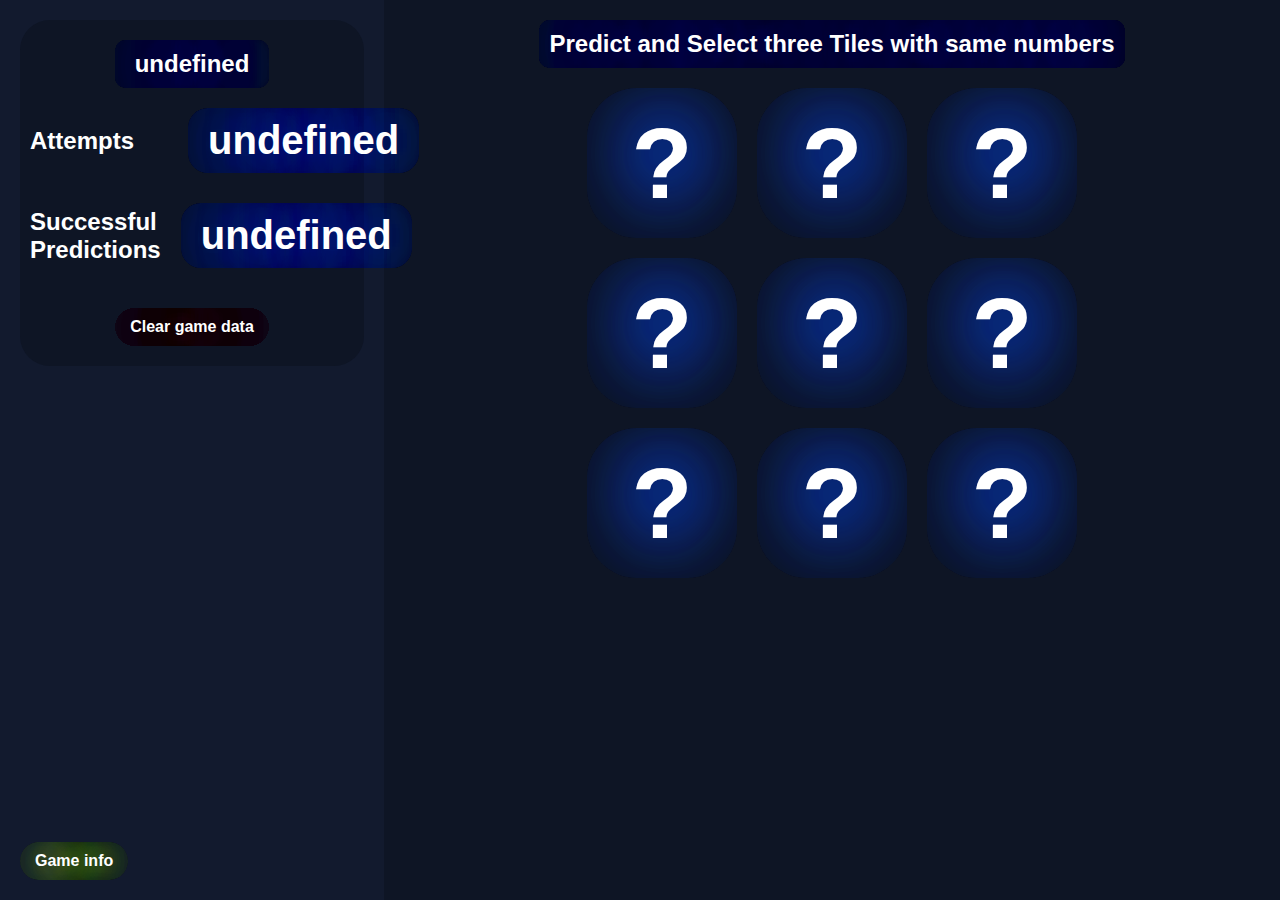
==== game.html @ ada83ffa "Uploaded game files" ====
<!DOCTYPE html>
<html lang="en">

<head>
    <meta charset="UTF-8">
    <meta http-equiv="X-UA-Compatible" content="IE=edge">
    <meta name="viewport" content="width=device-width, initial-scale=1.0">
    <link rel="stylesheet" href="style.css">
    <link rel="stylesheet" href="tabletscreen.css">
    <link rel="stylesheet" href="mobilescreen.css">
    <script defer src="script.js"></script>
    <title>predictDfuture</title>
</head>

<body>
    <div id="clearprogressoverlay">
        <div class="completedcontainer" id="submitnamecontainer" >
            <div class="entername">
                <h3>Are you sure you want to delete game date?</h3>
                <p class="clearprogresswarning">Please Note: Player name, attempts and successful predictions data will be deleted</p>
            </div>

            <div class="clearprogressoptions">
                <div class="options" id="wipegamedata" onclick="clearprogress()">
                    <h3>Yes</h3>
                </div>

                <div class="options" onclick="dontclearprogress()">
                    <h3>No</h3>
                </div>
            </div>
            
        </div>
    </div>

    <div class="gameinfocard" id="gameinfocard">
        <div class="startcardtext">
            <h4>Prediction Game Challenge</h4><br><br>
            <h5><span class="logotext">predictDfuture ver1.0 - Test your genie skills&#128515</span></h5><br><br>
            <p>After each attempt, click unravel mystery to see the tiles with same number</p><br>
            <p>Click predict again after every attempt, to predict another set of tiles<br><br>
            <p>The developer will appreciate your feedback, click the feedback button to send your feedback to the developer</p>
            <br>
            <p class="projectinfo">self-dev prj #7</p>
            
            <!-- automatically opening user mail app to send mail to me with my email and mail subject defined -->
            <a href="mailto:ojeisreal@gmail.com?subject=predictDfuture%20Game%20User%20Feedback"> 
                <div class="sendfeedback">
                    <h3>Send Feedback</h3>
                </div>
            </a>
        </div>
        <!-- <p class="downarrow">&#9660</p> -->
    </div>

    <div class="hidegameinfocard" id="hidegameinfocard" onclick="hidegameinfocard()"></div>

    <aside>
        <div class="progress">
            <div class="playernamesect">
                <h2 id="playernametext"></h2>
            </div>

            <div class="successattempts">
                <div class="attempts">
                    <h3>Attempts</h3>
                    <h3 id="predictionattempts"></h3>
                </div>
        
                <div class="Successfuls">
                    <h3 class="Successfulsvalue">Successful<br>Predictions</h3>
                    <h3 id="predictionsuccess"></h3>
                </div>
            </div>
    
            <div class="clearprogress" onclick="initiateclearprogress()">
                <h3>Clear game data</h3>
            </div>
        </div>
        

        <div class="gameinfo" onclick="gameinfo()">
            <h3>Game info</h3>
        </div>
    </aside>

    <main>
        <div class="completedoverlay" id="completedoverlay">
            <div class="completedcontainer">
                <div class="predictagain" onclick="predictagain()">
                    <h3>Predict more futures</h3>
                </div>
    
                <div class="showtilevalues" onclick="showtilevalues()">
                    <h3>Unravel mystery behind the tiles</h3>
                </div>
            </div>
        </div>

        <div class="headersect">
            <h2 id="headertext">Predict and Select three Tiles with same numbers</h2>
            <div class="predictagain" id="predictagain" onclick="predictagain()">
                <h3>Predict more futures</h3>
            </div>
        </div>

        <div class="submain">
            <div id="tilesholder">
                <div class="row1">
                    <div class="tile" onclick="tileselect(0)">
                        <h1 class="tilevalue">?</h1>
                    </div>
                    <div class="tile"  onclick="tileselect(1)">
                        <h1 class="tilevalue">?</h1>
                    </div>
                    <div class="tile" onclick="tileselect(2)">
                        <h1 class="tilevalue">?</h1>
                    </div>
                </div>
        
                <div class="row2">
                    <div class="tile" onclick="tileselect(3)">
                        <h1 class="tilevalue">?</h1>
                    </div>
                    <div class="tile"  onclick="tileselect(4)">
                        <h1 class="tilevalue">?</h1>
                    </div>
                    <div class="tile" onclick="tileselect(5)">
                        <h1 class="tilevalue">?</h1>
                    </div>
                </div>
        
                <div class="row3">
                    <div class="tile" onclick="tileselect(6)">
                        <h1 class="tilevalue">?</h1>
                    </div>
                    <div class="tile" onclick="tileselect(7)">
                        <h1 class="tilevalue">?</h1>
                    </div>
                    <div class="tile" onclick="tileselect(8)">
                        <h1 class="tilevalue">?</h1>
                    </div>
                </div>
            </div>
        </div>
    </main>
    
</body>

</html>
---- style.css ----
*{
    margin: 0;
    padding: 0;
    box-sizing: border-box;
    font-family: Verdana, Geneva, Tahoma, sans-serif;
}

html{
    height: 100%;
}

body{
    background-color: #0e1525;
}

aside{
    background-color: #121a2e;
    padding: 20px 20px;
    width: 30%;
    position: absolute;
    height: 100%;
}

main{
    width: 70%;
    position: absolute;
    right: 0;
}

.headersect h2{
    color: white;
    font-size: 24px;
    font-family: Verdana, Geneva, Tahoma, sans-serif;
    text-align: center;
    padding: 10px 10px;
    text-shadow: 2px 2px 80px #0048ff, -2px -2px 80px #0048ff, -2px 2px 80px #0048ff, 2px -2px 80px #0048ff;
}

.headersect{
    width: fit-content;
    margin: auto;
    border-radius: 10px;
    overflow: hidden;
    margin-top: 20px;
}

.progress{
    background-color: #0e1525;
    padding: 20px 10px;
    border-radius: 30px;
}

h1{
    color: white;
    font-size: 100px;
    font-family: Verdana, Geneva, Tahoma, sans-serif;
    text-shadow: 2px 2px 80px #0048ff, -2px -2px 80px #0048ff, -2px 2px 80px #0048ff, 2px -2px 80px #0048ff;
    text-align: center;
    line-height: 150px;
}

h1:hover{
    text-shadow: 2px 2px 80px #95b3ff, -2px -2px 80px #95b3ff, -2px 2px 80px #95b3ff, 2px -2px 80px #95b3ff;
}

h3{
    color: white;
    font-size: 24px;
    font-family: Verdana, Geneva, Tahoma, sans-serif;
    text-align: center;
}

.clearprogress h3, .gameinfo h3 {
    font-size: 16px;
    width: fit-content;
    margin: auto;
    padding: 10px 15px;
    border-radius: 30px;
    overflow: hidden;
    cursor: pointer;
}

.clearprogress h3{
    text-shadow: 2px 2px 80px #ff5757, -2px -2px 80px #ff5757, -2px 2px 80px #ff5757, 2px -2px 80px #ff5757;
}

.clearprogress h3:hover{
    text-shadow: 2px 2px 80px #ffbebe, -2px -2px 80px #ffbebe, -2px 2px 80px #ffbebe, 2px -2px 80px #ffbebe;
}

.gameinfo h3{
    text-shadow: 2px 2px 40px yellowgreen, -2px -2px 40px yellowgreen, -2px 2px 40px yellowgreen, 2px -2px 40px yellowgreen;
}

.gameinfo h3:hover{
    text-shadow: 2px 2px 40px rgb(213, 238, 162), -2px -2px 40px rgb(213, 238, 162), -2px 2px 40px rgb(213, 238, 162), 2px -2px 40px rgb(213, 238, 162);
}

.gameinfo{
    position: absolute;
    bottom: 20px;
}

#predictionattempts , #predictionsuccess{
    font-size: 40px;
    width: fit-content;
    padding: 10px 20px;
    text-shadow: 2px 2px 80px #0048ff, -2px -2px 80px #0048ff, -2px 2px 80px #0048ff, 2px -2px 80px #0048ff;
    border-radius: 20px;
    overflow: hidden;
}

.attempts{
    gap: 54px;
    display: flex;
    align-items: center;
    margin: 0 auto;
    margin-bottom: 30px;
    width: fit-content;
}

.Successfulsvalue{
    text-align: left;
}

.Successfuls{
    gap: 20px;
    display: flex;
    align-items: center;
    margin: 0 auto;
    margin-bottom: 40px;
    width: fit-content;
}

.predictagain{
    font-size: 16px;
    width: fit-content;
    margin: auto;
    padding: 10px 15px;
    border-radius: 30px;
    overflow: hidden;
    cursor: pointer;
    background-color: #417e1d;
}

.predictagain:hover{
    background-color: #66be32;
}

.showtilevalues{
    font-size: 16px;
    width: fit-content;
    margin: auto;
    padding: 10px 15px;
    border-radius: 30px;
    margin-top: 20px;
    overflow: hidden;
    cursor: pointer;
    background-color: #121a2e;
}

.showtilevalues:hover{
    background-color: #2c4072;
}

.completedoverlay{
    background-color: rgba(255, 255, 255, 0.2);
    position: absolute;
    width: 100%;
    height: 100vh;
    z-index: 1;
    display: none;
}

.completedcontainer{
    position: relative;
    width: fit-content;
    /* how to centre a div */
    top: 50%;
    left: 50%;
    transform: translate(-50%,-50%);
}

#tilesholder{
    width: fit-content;
    margin: auto;
    position: relative;
    top: 10px;
}

.row1, .row2, .row3 {
    display: flex;
}

.tile{
    width: 150px;
    height: 150px;
    border-radius: 50px;
    overflow: hidden;
    margin: 10px;
    cursor: pointer;
}

.applogo{
    width: fit-content;
    margin: auto;
    border-radius: 40px;
    overflow: hidden;
    transform: translateY(40vh);
    background-color: #012ea186;
    /* display: none; */
}

.applogo h3{
    font-size: 50px;
    padding: 0 20px;
    padding-bottom: 10px;
    /* text-shadow: 2px 2px 80px #0048ff, -2px -2px 80px #0048ff, -2px 2px 80px #0048ff, 2px -2px 80px #0048ff; */
}

.startcard{
    color: white;
    padding: 40px;
    background-color: #121a2e;
    border-radius: 40px;
    position: absolute;
    top: 50%;
    left: 50%;
    transform: translate(-50%,-50%);
    width: 85%;
    display: none;
    transition: 1000ms ease;
}

h4{
    font-size: 24px;
}

h5{
    font-size: 20px;
}

.note{
    text-align: center;
}

p{
    font-size: 20px;
}

.logotext{
    color: #b7c3e1;
}

.startgamebtn{
    display: flex;
    width: fit-content;
    margin: auto;
    margin-top: 40px;
}

.start{
    width: fit-content;
    padding: 10px 30px;
    border-radius: 30px;
    overflow: hidden;
    cursor: pointer;
    background-color: #417e1d;
}

.start:hover{
    background-color: #66be32;
}

.logotxt{
    opacity: 0;
    transition: 1000ms ease;
}

#logotxt7{
    font-size: 0px;
    color: #b7c3e1;
}

#submitnamecontainer{
    background-color: #0e1525;
    padding: 20px 40px;
    border-radius: 20px;
}

.submitname{
    font-size: 16px;
    width: fit-content;
    margin: auto;
    padding: 10px 15px;
    border-radius: 30px;
    overflow: hidden;
    cursor: pointer;
    background-color: #417e1d;
}

.submitname:hover{
    background-color: #66be32;
}

input{
    height: 50px;
    width: 100%;
    background-color: #121a2e;
    margin: 20px 0;
    padding-left: 10px;
    border-radius: 5px;
    /* border: 1px solid white; */
    color: white;
    font-size: 24px;
    font-family: Verdana, Geneva, Tahoma, sans-serif;
    font-weight: 600;
}

::placeholder{
    color: white;
    font-size: 16px;
    font-weight: 500;
}

#continue{
    display: none;
}

#submitnameoverlay{
    background-color: rgba(255, 255, 255, 0.2);
    position: absolute;
    width: 100%;
    height: 100%;
    z-index: 1;
    display: none;
    transition: 1000ms ease;
}

.playernamesect h2{
    color: white;
    font-size: 24px;
    font-family: Verdana, Geneva, Tahoma, sans-serif;
    text-align: center;
    padding: 10px 20px;
    text-shadow: 2px 2px 80px #0048ff, -2px -2px 80px #0048ff, -2px 2px 80px #0048ff, 2px -2px 80px #0048ff;
}

.playernamesect{
    width: fit-content;
    margin: auto;
    border-radius: 10px;
    overflow: hidden;
    margin-bottom: 20px;
}

#predictagain{
    display: none;
}

#clearprogressoverlay{
    background-color: rgba(255, 255, 255, 0.2);
    position: absolute;
    width: 100%;
    height: 100%;
    z-index: 2;
    display: none;
    transition: 1000ms ease;
}

.clearprogresswarning{
    margin: 40px 0;
    color: white;
}

.clearprogressoptions{
    display: flex;
    gap: 50px;
    width: fit-content;
    margin: auto;
}

.options{
    font-size: 16px;
    width: fit-content;
    padding: 10px 30px;
    border-radius: 30px;
    overflow: hidden;
    cursor: pointer;
    background-color: #417e1d;
}

.options:hover{
    background-color: #66be32;
}

#wipegamedata{
    background-color: red;
}

#wipegamedata:hover{
    background-color: #ff5757;
}

/* properties for enlarged card */
/* .change{
    color: white;
    padding: 20px 40px;
    background-color: #19243e;
    border-radius: 40px;
    position: absolute;
    width: 85%;
    transition: 1000ms ease;
    z-index: 2;
    transform-origin: left bottom;
    left: 95px;
    top: 85px;
} */

.gameinfocard{
    color: white;
    padding: 20px 40px;
    background-color: #19243e;
    border-radius: 40px;
    position: absolute;
    width: 84%;
    transition: 1000ms ease;
    z-index: 3;
    transform-origin: center;
    transform: scale(0,0);
    margin: 8%;
}

.sendfeedback{
    width: fit-content;
    margin: auto;
    margin-top: 20px;
    padding: 10px 30px;
    border-radius: 30px;
    overflow: hidden;
    cursor: pointer;
    background-color: #417e1d;
}

.sendfeedback:hover{
    background-color: #66be32;
}

.downarrow{
    position: absolute;
    font-size: 42px;
    color: #19243e;
    transform: scale(1.5,1);
}

.hidegameinfocard{
    background-color: aqua;
    position: absolute;
    width: 100%;
    height: 100%;
    z-index: 2;
    display: none;
    opacity: 0;
    cursor: pointer;
}

a{
    text-decoration: none;
}

.projectinfo{
    text-align: end;
}
---- tabletscreen.css ----
@media (max-width: 1000px){
    aside{
        width: 100%;
        height: 30%;
    }

    main{
        width: 100%;
        height: 70%;
        bottom: 0;
    }

    .headersect{
        margin-top: 20px;
    }

    .progress{
        padding: 10px 20px;
        margin: auto;
    }

    .successattempts{
        display: flex;
        background-color: #121a2e;
        padding: 20px;
        margin-bottom: 20px;
        border-radius: 20px;
    }

    .Successfuls{
        margin-bottom: 10px;
    }

    .attempts{
        margin-bottom: 10px;
        gap: 20px;
    }

    #tilesholder{
        margin-top: 30px;
    }

    .gameinfo{
        position: relative;
        bottom: -250%;
        z-index: 1;
    }

    .completedoverlay{
        height: 100%;
    }

    .gameinfocard{
        margin: 30% 8%;
    }
}
---- mobilescreen.css ----
@media (max-width: 500px){

    .headersect h2{
        font-size: 16px;
        text-shadow: 2px 2px 60px #0048ff, -2px -2px 60px #0048ff, -2px 2px 60px #0048ff, 2px -2px 60px #0048ff;
    }

    .headersect{
        margin-top: 10px;
    }
    
    h3{
        font-size: 16px;
    }

    .clearprogress h3, .gameinfo h3{
        font-size: 14px;
    }

    #predictionattempts , #predictionsuccess{
        font-size: 16px;
    }

    .predictagain{
        font-size: 14px;
    }

    .showtilevalues{
        font-size: 14px;
    }

    .applogo h3{
        font-size: 40px;
    }

    h4{
        font-size: 20px;
    }
    
    h5{
        font-size: 16px;
    }

    p{
        font-size: 16px;
    }

    .submitname{
        font-size: 16px;
    }

    ::placeholder{
        font-size: 16px;
    }

    input{
        font-size: 24px;
    }

    .playernamesect h2{
        font-size: 24px;
    }

    .options{
        font-size: 16px;
    }

    h1{
        font-size: 60px;
        text-shadow: 4px 2px 60px #0048ff, -2px -2px 60px #0048ff, -2px 2px 60px #0048ff, 2px -2px 60px #0048ff;
        line-height: 100px;
    }

    .tile{
        width: 100px;
        height: 100px;
        border-radius: 30px;
        margin: 5px;
    }

    aside{
        padding: 5px 10px;
    }

    .attempts, .Successfuls{
        gap: 10px;
    }

    .attempts{
        margin-right: 15px;
    }

    .progress{
        padding: 10px 10px;
    }

    .successattempts{
        padding: 10px;
        margin-bottom: 10px;
        border-radius: 10px;
    }

    #predictionattempts , #predictionsuccess{
        text-shadow: 10px 10px 20px #0048ff, -10px -10px 20px #0048ff, -10px 10px 20px #0048ff, 10px -10px 20px #0048ff;
        border-radius: 10px;
    }

    .playernamesect h2{
        font-size: 16px;
        padding: 10px 20px;
        text-shadow: 2px 2px 60px #0048ff, -2px -2px 60px #0048ff, -2px 2px 60px #0048ff, 2px -2px 60px #0048ff;
    }
    
    .playernamesect{
        border-radius: 10px;
        margin-bottom: 10px;
    }

    #tilesholder{
        margin-top: 0;
    }

    .gameinfo{
        bottom: -220%;
    }

    .gameinfocard{
        margin: 8%;
    }

    .startcard{
        width: 90%;
        padding: 10px;
        border-radius: 20px;
    }
}
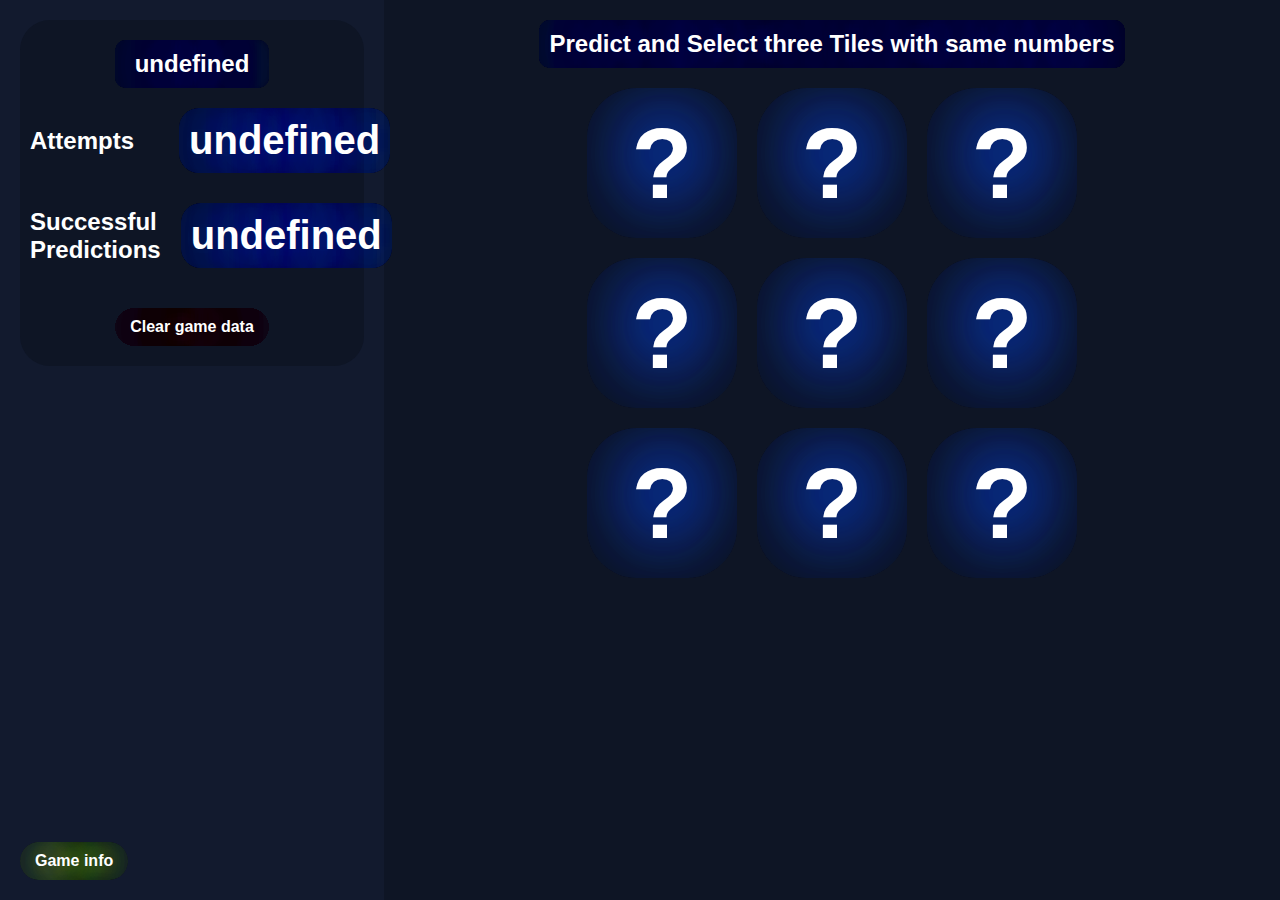
==== commit 6a5ffc10: "number of tiles selections increased from 4 to 5" ====
--- a/game.html
+++ b/game.html
@@ -36,7 +36,7 @@
     <div class="gameinfocard" id="gameinfocard">
         <div class="startcardtext">
             <h4>Prediction Game Challenge</h4><br><br>
-            <h5><span class="logotext">predictDfuture ver1.0 - Test your genie skills&#128515</span></h5><br><br>
+            <h5><span class="logotext">predictDfuture ver1.1 - Test your genie skills&#128515</span></h5><br><br>
             <p>After each attempt, click unravel mystery to see the tiles with same number</p><br>
             <p>Click predict again after every attempt, to predict another set of tiles<br><br>
             <p>The developer will appreciate your feedback, click the feedback button to send your feedback to the developer</p>
--- a/style.css
+++ b/style.css
@@ -104,14 +104,14 @@
 #predictionattempts , #predictionsuccess{
     font-size: 40px;
     width: fit-content;
-    padding: 10px 20px;
+    padding: 10px 10px;
     text-shadow: 2px 2px 80px #0048ff, -2px -2px 80px #0048ff, -2px 2px 80px #0048ff, 2px -2px 80px #0048ff;
     border-radius: 20px;
     overflow: hidden;
 }
 
 .attempts{
-    gap: 54px;
+    gap: 45px;
     display: flex;
     align-items: center;
     margin: 0 auto;
